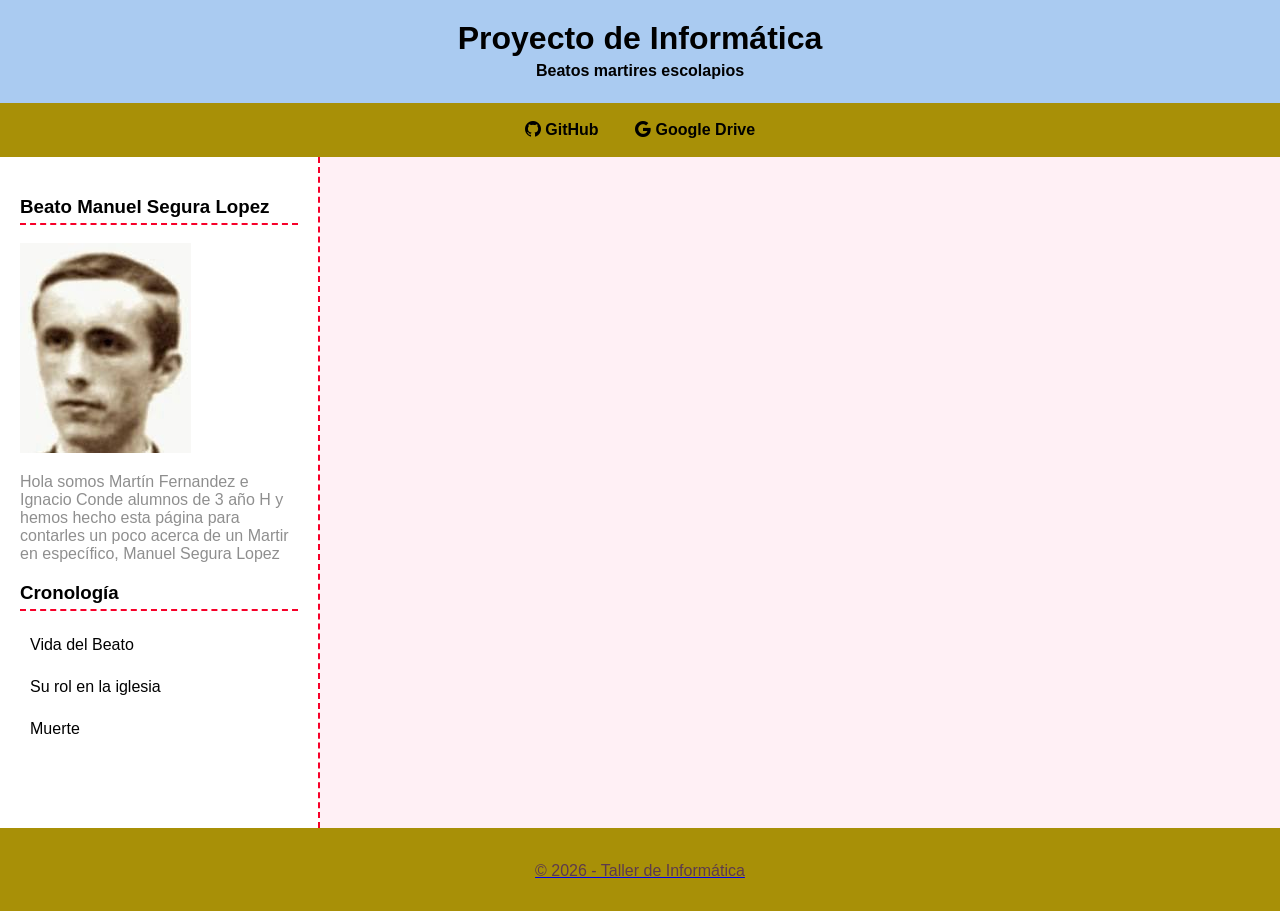
==== index.html @ efce59a0 "Add files via upload" ====
<!DOCTYPE html>
<html lang="es">
<head>
    <meta charset="UTF-8">
    <meta http-equiv="X-UA-Compatible" content="IE=edge">
    <meta name="viewport" content="width=device-width, initial-scale=1.0">
    <title>Proyecto de Informática</title>
    <link rel="stylesheet" href="https://cdn.jsdelivr.net/npm/bootstrap-icons@1.11.3/font/bootstrap-icons.min.css">
    <style>
        body {
            font-family: Arial, sans-serif;
            background-color: #fff0f5;
            margin: 0;
            padding: 0;
            color: #00000071;
        }
        header {
            background-color: #aacbf1;
            color: #000000;
            text-align: center;
            padding: 20px;
            border-bottom: 3px solid #aacbf1;
        }
        header h1 {
            margin: 0;
            font-size: 2rem;
        }
        header p {
            margin: 5px 0 0 0;
            font-weight: bold;
            color: #000000;
        }
        nav {
            background-color: #a89007;
            text-align: center;
            padding: 10px;
        }
        nav a {
            color: #000000;
            text-decoration: none;
            padding: 8px 16px;
            display: inline-block;
            font-weight: bold;
            border-radius: 15px;
            transition: all 0.2s ease;
        }
        nav a:hover {
            background-color: #aacbf1;
            color: #aacbf1;
        }
        main {
            display: flex;
        }
        aside {
            width: 25%;
            float: left;
            background-color: #ffffff;
            padding: 20px;
            box-sizing: border-box;
            min-height: 450px;
            border-right: 2px dashed #f70029;
        }
        aside h3 {
            color: #000000;
            border-bottom: 2px dashed #f70029;
            padding-bottom: 5px;
        }
        aside ul {
            list-style-type: none;
            padding: 0;
        }
        aside li {
            margin: 12px 0;
        }
        aside a {
            color: #000000;
            text-decoration: none;
            display: inline-block;
            padding: 6px 10px;
            font-weight: 500;
        }
        aside a i {
            margin-right: 8px;
            color: #aacbf1;
        }
        aside a:hover {
            background-color: #fff0f5;
            color: #aacbf1  ;
            padding-left: 14px;
            border-radius: 12px;
            transition: all 0.2s ease;
        }
        section {
            width: 75%;
            float: left;
            padding: 20px;
            box-sizing: border-box;
        }
        iframe {
            width: 100%;
            height: 450px;
            border: 3px solid #e6e6fa;
            background-color: #ffffff;
            border-radius: 15px;
            box-shadow: 0 4px 12px rgba(255, 182, 193, 0.3);
        }
        footer {
            background-color: #a89007;
            color: #5c3a4d;
            text-align: center;
            padding: 15px;
            clear: both;
            border-top: 3px solid #a89007;
        }
        footer span {
            color: #1235d3;
            font-weight: bold;
        }
        
       
    </style>
</head>
<body>

    <header>
        <h1>Proyecto de Informática	</h1>
        <p>Beatos martires escolapios</p>
    </header>

    <nav>
        <a href="https://github.com/condefernandez/proyecto" target="_blank"><i class="bi bi-github"></i> GitHub</a>
        <a href="https://drive.google.com/drive/folders/1KBdkmyiIZbQP7oIStx3ySEvW28_Zi-13" target="_blank"><i class="bi bi-google"></i> Google Drive</a>
    </nav>

    <main>

        <aside>
            <h3>Beato Manuel Segura Lopez</h3>
            <img src="img/Manuel Segura.jpg" alt="Manuel Segura Lopez">
            <p>Hola somos Martín Fernandez e Ignacio Conde alumnos de 3 año H y hemos hecho esta página para contarles un poco acerca de un Martir en específico, Manuel Segura Lopez</p>
            
            <h3>Cronología</h3>
            <ul>
                <li>
                    <a href="./pages/Vida.html" target="visor">
                        Vida del Beato
                    </a>
                </li>
                <li>
                    <a href="./pages/Rol-en-la-iglesia.html" target="visor">
                        Su rol en la iglesia
                    </a>
                </li>
                
                <li>
                    <a href="./pages/Muerte.html" target="visor">
                        Muerte
                </li>
                    
            </ul>
        </aside>

        <section>
            <div src="./pages/Vida.html"></div>
        </section>

    </main>

    <footer>
        <p>&copy; 2026 - Taller de Informática </p>
    </footer>

</body>
</html>
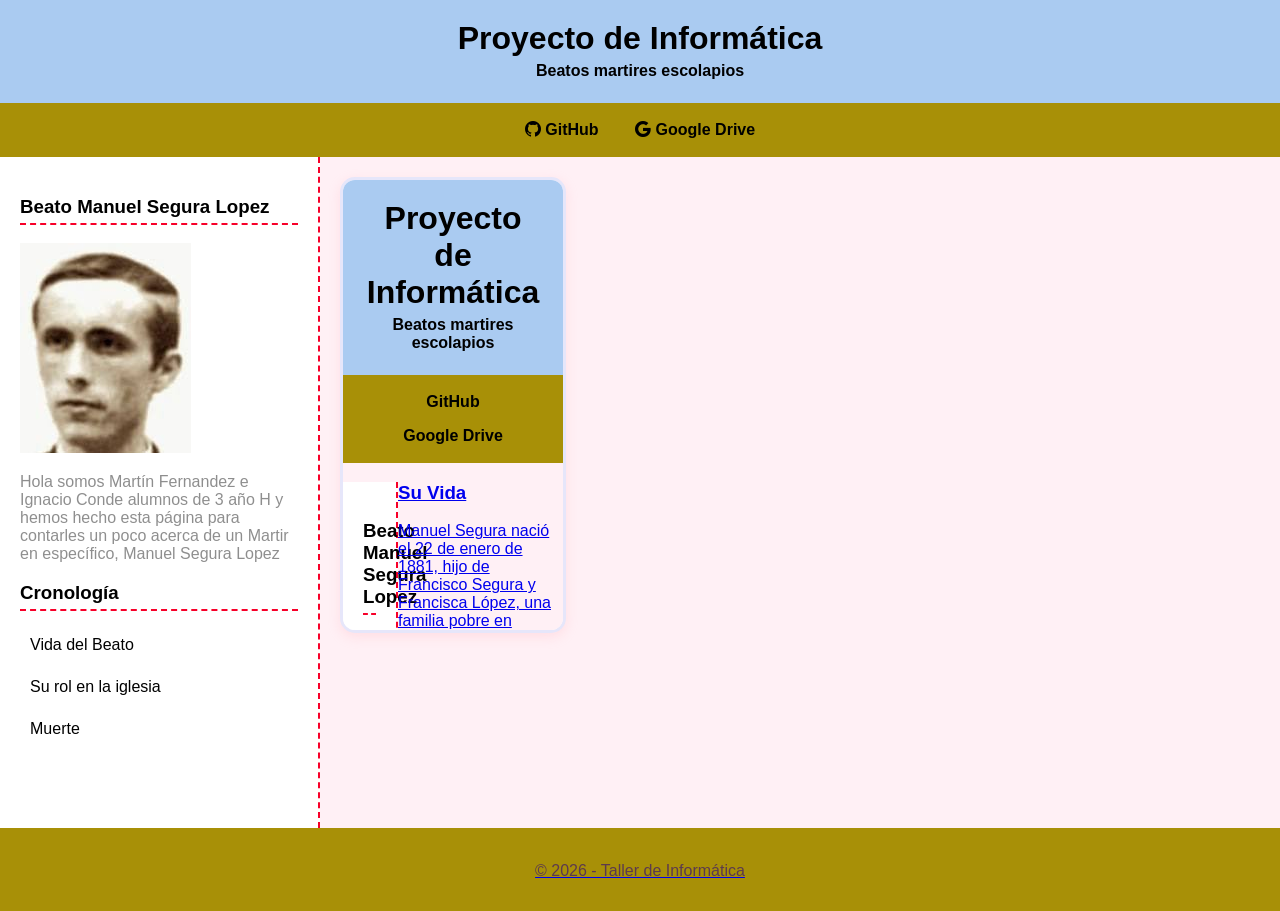
==== commit 1ad1b6ba: "index.html" ====
--- a/index.html
+++ b/index.html
@@ -161,7 +161,7 @@
         </aside>
 
         <section>
-            <div src="./pages/Vida.html"></div>
+            <iframe name="visor" src="./pages/Vida.html"></iframe>
         </section>
 
     </main>
@@ -171,4 +171,4 @@
     </footer>
 
 </body>
-</html>+</html>
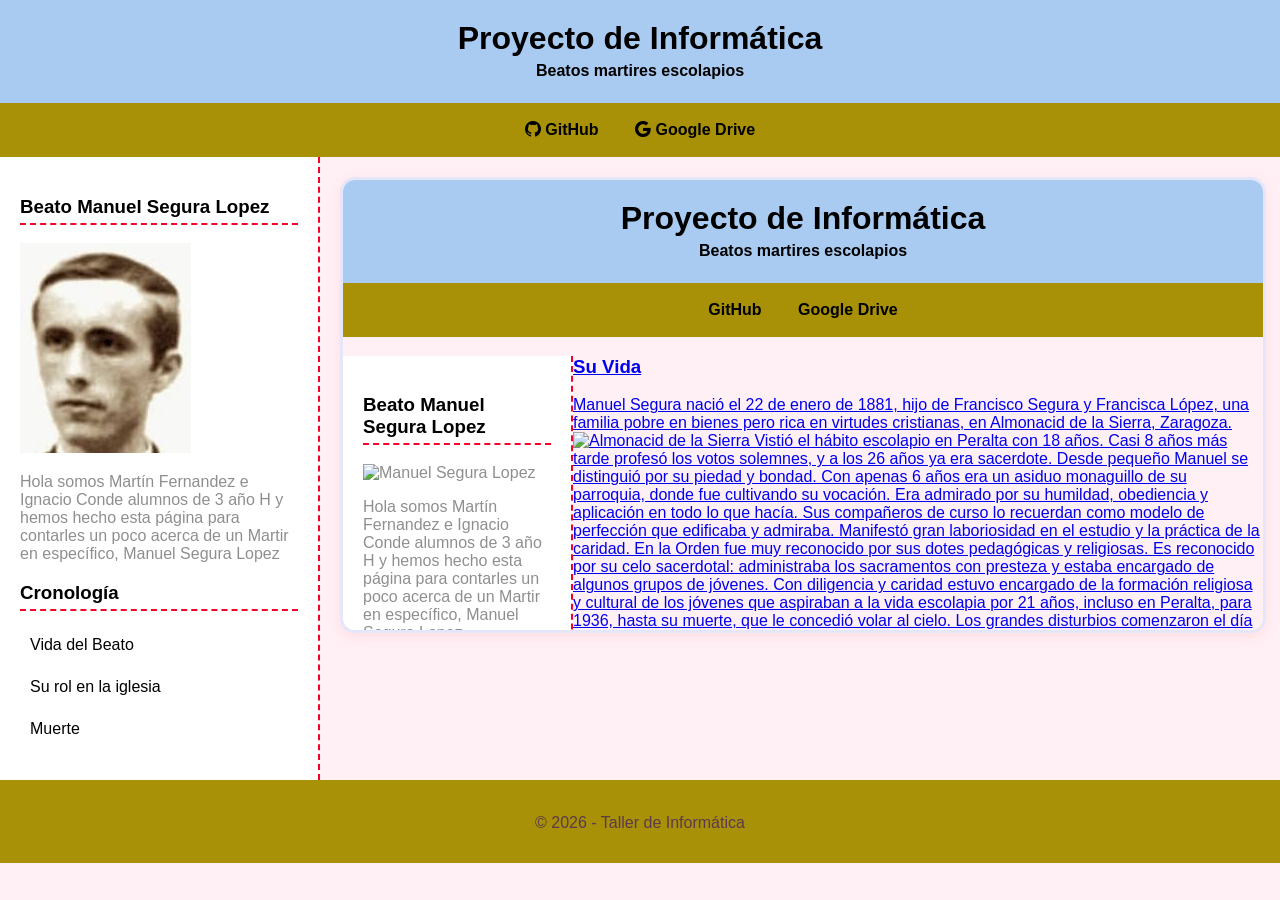
==== commit a7249e1b: "index.html" ====
--- a/index.html
+++ b/index.html
@@ -134,35 +134,43 @@
 
     <main>
 
-        <aside>
-            <h3>Beato Manuel Segura Lopez</h3>
-            <img src="img/Manuel Segura.jpg" alt="Manuel Segura Lopez">
-            <p>Hola somos Martín Fernandez e Ignacio Conde alumnos de 3 año H y hemos hecho esta página para contarles un poco acerca de un Martir en específico, Manuel Segura Lopez</p>
+       <aside>
+    <h3>Beato Manuel Segura Lopez</h3>
+
+    <img src="img/Manuel Segura.jpg" alt="Manuel Segura Lopez">
+
+    <p>
+        Hola somos Martín Fernandez e Ignacio Conde alumnos de 3 año H
+        y hemos hecho esta página para contarles un poco acerca de un
+        Martir en específico, Manuel Segura Lopez
+    </p>
             
-            <h3>Cronología</h3>
-            <ul>
-                <li>
-                    <a href="./pages/Vida.html" target="visor">
-                        Vida del Beato
-                    </a>
-                </li>
-                <li>
-                    <a href="./pages/Rol-en-la-iglesia.html" target="visor">
-                        Su rol en la iglesia
-                    </a>
-                </li>
+    <h3>Cronología</h3>
+
+    <ul>
+        <li>
+            <a href="./pages/Vida.html" target="visor">
+                Vida del Beato
+            </a>
+        </li>
+
+        <li>
+            <a href="./pages/Rol-en-la-iglesia.html" target="visor">
+                Su rol en la iglesia
+            </a>
+        </li>
                 
-                <li>
-                    <a href="./pages/Muerte.html" target="visor">
-                        Muerte
-                </li>
-                    
-            </ul>
-        </aside>
+        <li>
+            <a href="./pages/Muerte.html" target="visor">
+                Muerte
+            </a>
+        </li>
+    </ul>
+</aside>
 
-        <section>
-            <iframe name="visor" src="./pages/Vida.html"></iframe>
-        </section>
+<section>
+    <iframe src="./pages/Vida.html" name="visor"></iframe>
+</section>
 
     </main>
 
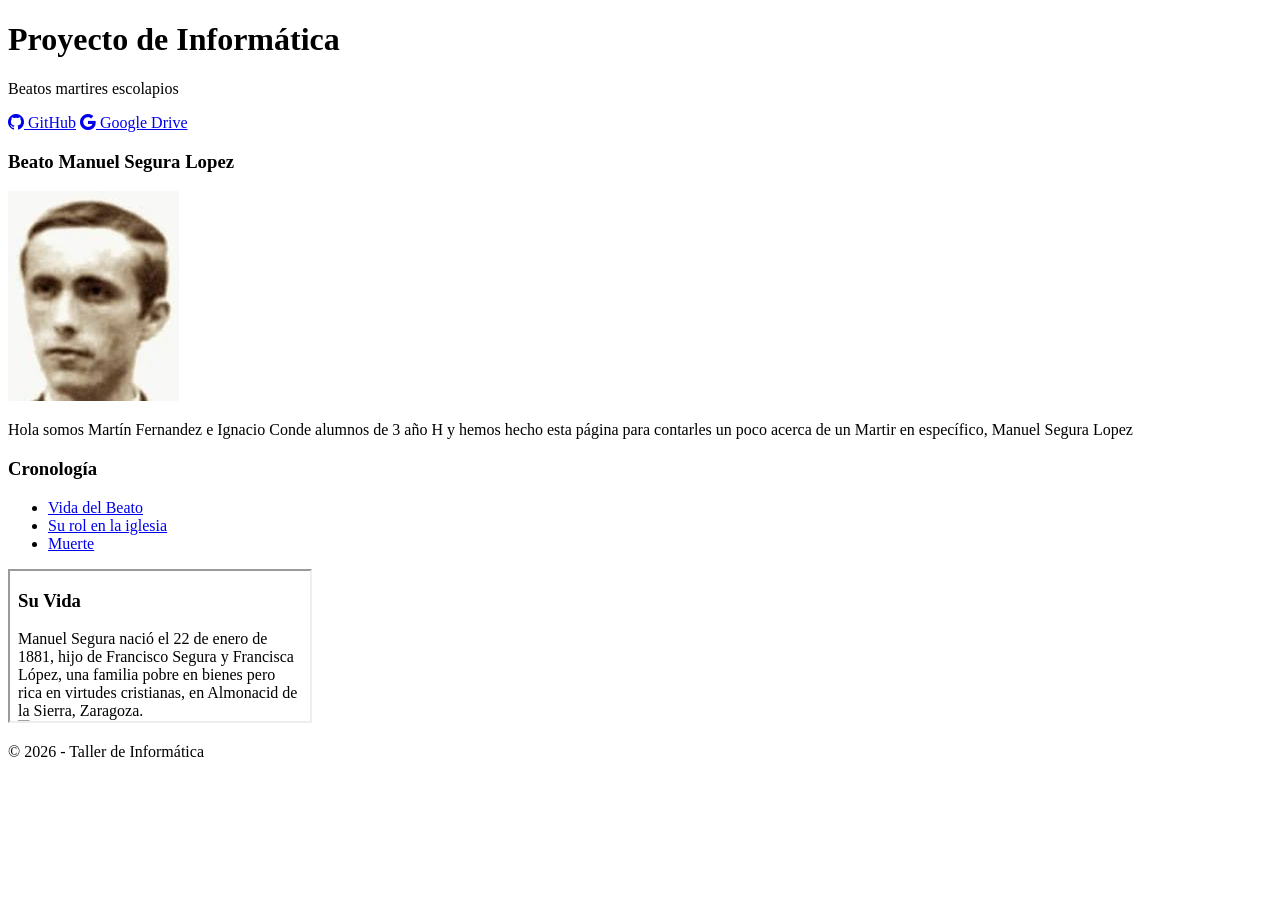
==== commit b9804074: "Add files via upload" ====
--- a/index.html
+++ b/index.html
@@ -6,119 +6,7 @@
     <meta name="viewport" content="width=device-width, initial-scale=1.0">
     <title>Proyecto de Informática</title>
     <link rel="stylesheet" href="https://cdn.jsdelivr.net/npm/bootstrap-icons@1.11.3/font/bootstrap-icons.min.css">
-    <style>
-        body {
-            font-family: Arial, sans-serif;
-            background-color: #fff0f5;
-            margin: 0;
-            padding: 0;
-            color: #00000071;
-        }
-        header {
-            background-color: #aacbf1;
-            color: #000000;
-            text-align: center;
-            padding: 20px;
-            border-bottom: 3px solid #aacbf1;
-        }
-        header h1 {
-            margin: 0;
-            font-size: 2rem;
-        }
-        header p {
-            margin: 5px 0 0 0;
-            font-weight: bold;
-            color: #000000;
-        }
-        nav {
-            background-color: #a89007;
-            text-align: center;
-            padding: 10px;
-        }
-        nav a {
-            color: #000000;
-            text-decoration: none;
-            padding: 8px 16px;
-            display: inline-block;
-            font-weight: bold;
-            border-radius: 15px;
-            transition: all 0.2s ease;
-        }
-        nav a:hover {
-            background-color: #aacbf1;
-            color: #aacbf1;
-        }
-        main {
-            display: flex;
-        }
-        aside {
-            width: 25%;
-            float: left;
-            background-color: #ffffff;
-            padding: 20px;
-            box-sizing: border-box;
-            min-height: 450px;
-            border-right: 2px dashed #f70029;
-        }
-        aside h3 {
-            color: #000000;
-            border-bottom: 2px dashed #f70029;
-            padding-bottom: 5px;
-        }
-        aside ul {
-            list-style-type: none;
-            padding: 0;
-        }
-        aside li {
-            margin: 12px 0;
-        }
-        aside a {
-            color: #000000;
-            text-decoration: none;
-            display: inline-block;
-            padding: 6px 10px;
-            font-weight: 500;
-        }
-        aside a i {
-            margin-right: 8px;
-            color: #aacbf1;
-        }
-        aside a:hover {
-            background-color: #fff0f5;
-            color: #aacbf1  ;
-            padding-left: 14px;
-            border-radius: 12px;
-            transition: all 0.2s ease;
-        }
-        section {
-            width: 75%;
-            float: left;
-            padding: 20px;
-            box-sizing: border-box;
-        }
-        iframe {
-            width: 100%;
-            height: 450px;
-            border: 3px solid #e6e6fa;
-            background-color: #ffffff;
-            border-radius: 15px;
-            box-shadow: 0 4px 12px rgba(255, 182, 193, 0.3);
-        }
-        footer {
-            background-color: #a89007;
-            color: #5c3a4d;
-            text-align: center;
-            padding: 15px;
-            clear: both;
-            border-top: 3px solid #a89007;
-        }
-        footer span {
-            color: #1235d3;
-            font-weight: bold;
-        }
-        
-       
-    </style>
+   <link rel="stylesheet" href="css/estilos.css">
 </head>
 <body>
 
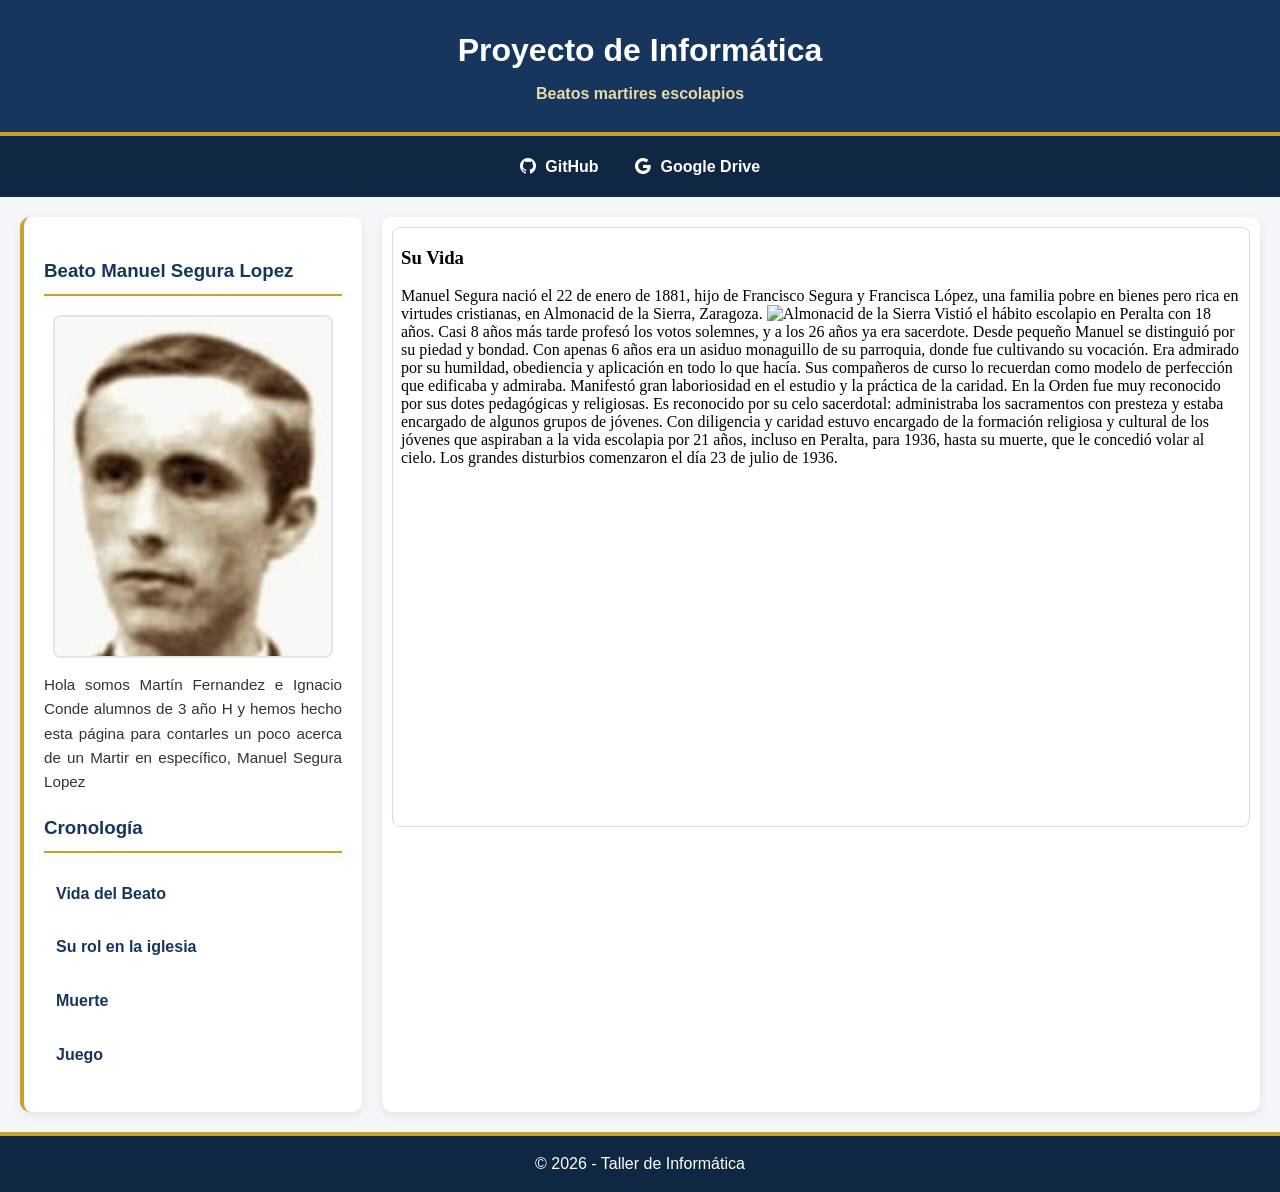
==== commit 75dea812: "Add files via upload" ====
--- a/index.html
+++ b/index.html
@@ -53,6 +53,11 @@
                 Muerte
             </a>
         </li>
+        <li>
+            <a href="./pages/Juego.html" target="visor">
+                Juego
+            </a>
+        </li>
     </ul>
 </aside>
 
--- a/css/estilos.css
+++ b/css/estilos.css
@@ -0,0 +1,186 @@
+
+/* Configuración general */
+* {
+    box-sizing: border-box;
+}
+
+body {
+    font-family: Arial, sans-serif;
+    background-color: #f4f6f9;
+    margin: 0;
+    padding: 0;
+    color: #333333;
+    line-height: 1.6;
+}
+
+/* Encabezado */
+header {
+    background-color: #17365d;
+    color: #ffffff;
+    text-align: center;
+    padding: 25px 15px;
+    border-bottom: 4px solid #c9a227;
+}
+
+header h1 {
+    margin: 0;
+    font-size: 2rem;
+}
+
+header p {
+    margin: 5px 0 0;
+    font-weight: bold;
+    color: #e8d9a8;
+}
+
+/* Barra de navegación */
+nav {
+    background-color: #102743;
+    text-align: center;
+    padding: 10px;
+}
+
+nav a {
+    color: #ffffff;
+    text-decoration: none;
+    padding: 8px 16px;
+    display: inline-block;
+    font-weight: bold;
+    border-radius: 8px;
+    transition: background-color 0.3s, color 0.3s;
+}
+
+nav a:hover {
+    background-color: #c9a227;
+    color: #102743;
+}
+
+nav a i {
+    margin-right: 5px;
+}
+
+/* Contenido principal */
+main {
+    display: flex;
+    align-items: stretch;
+    gap: 20px;
+    padding: 20px;
+}
+
+/* Barra lateral */
+aside {
+    width: 28%;
+    background-color: #ffffff;
+    padding: 20px;
+    border-left: 4px solid #c9a227;
+    border-radius: 10px;
+    box-shadow: 0 3px 10px rgba(0, 0, 0, 0.08);
+}
+
+aside h3 {
+    color: #17365d;
+    border-bottom: 2px solid #c9a227;
+    padding-bottom: 8px;
+}
+
+aside img {
+    display: block;
+    width: 100%;
+    max-width: 280px;
+    height: auto;
+    margin: 15px auto;
+    border-radius: 8px;
+    border: 2px solid #e0e5ec;
+}
+
+aside p {
+    text-align: justify;
+    font-size: 0.95rem;
+}
+
+aside ul {
+    list-style: none;
+    padding: 0;
+}
+
+aside li {
+    margin: 10px 0;
+}
+
+aside a {
+    color: #17365d;
+    text-decoration: none;
+    display: block;
+    padding: 9px 12px;
+    font-weight: bold;
+    border-radius: 6px;
+    transition: all 0.3s ease;
+}
+
+aside a:hover {
+    background-color: #e8eef6;
+    color: #9a7410;
+    padding-left: 18px;
+}
+
+/* Área de información */
+section {
+    width: 72%;
+    min-width: 0;
+    padding: 10px;
+    background-color: #ffffff;
+    border-radius: 10px;
+    box-shadow: 0 3px 10px rgba(0, 0, 0, 0.08);
+}
+
+iframe {
+    display: block;
+    width: 100%;
+    height: 600px;
+    border: 1px solid #d6dce5;
+    background-color: #ffffff;
+    border-radius: 8px;
+}
+
+/* Pie de página */
+footer {
+    background-color: #102743;
+    color: #ffffff;
+    text-align: center;
+    padding: 15px;
+    border-top: 4px solid #c9a227;
+}
+
+footer p {
+    margin: 0;
+}
+
+footer span {
+    color: #e8d9a8;
+    font-weight: bold;
+}
+
+/* Adaptación a celulares */
+@media (max-width: 768px) {
+    main {
+        flex-direction: column;
+        padding: 12px;
+    }
+
+    aside,
+    section {
+        width: 100%;
+    }
+
+    iframe {
+        height: 500px;
+    }
+
+    header h1 {
+        font-size: 1.6rem;
+    }
+
+    nav a {
+        padding: 8px 10px;
+    }
+}
